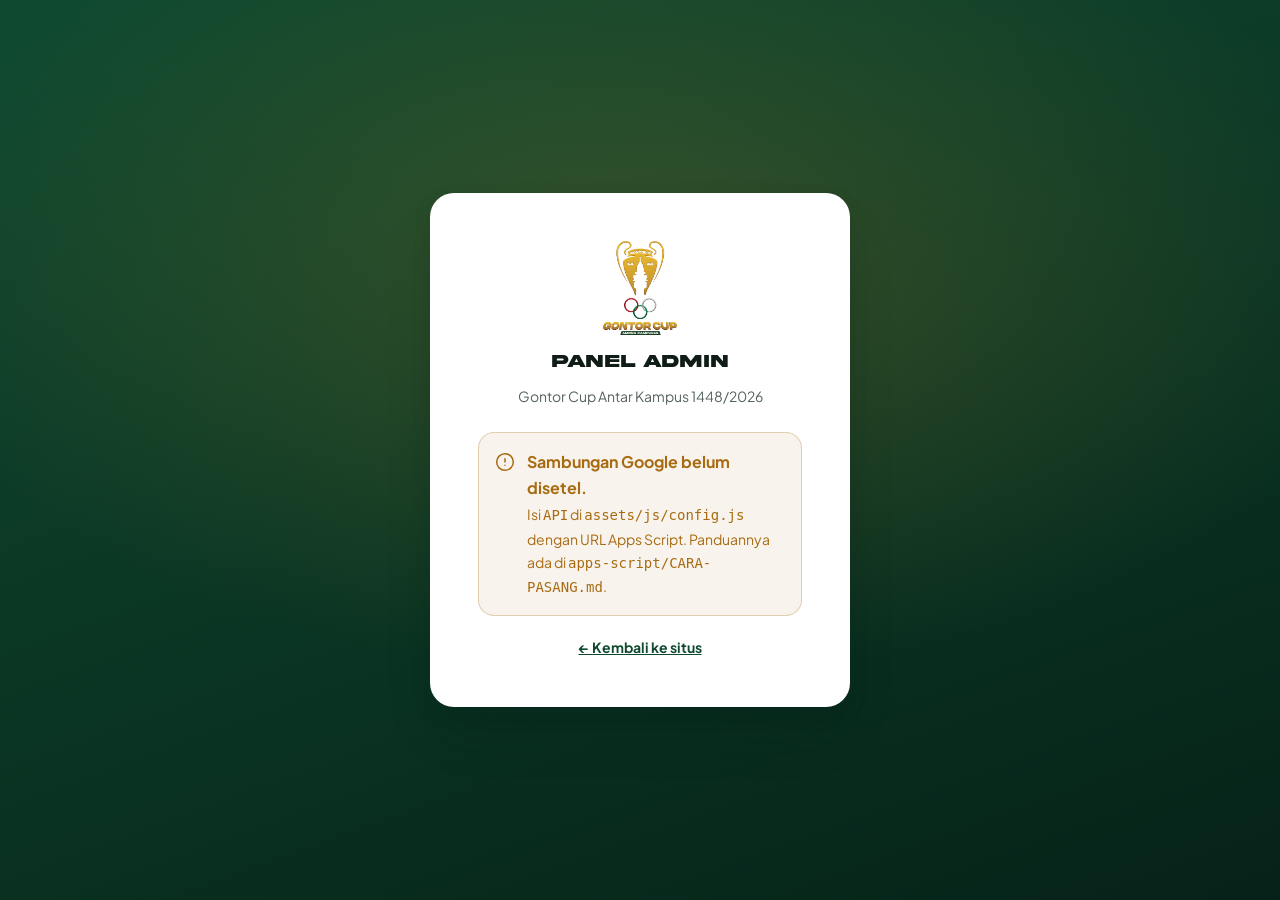
==== admin/index.html @ b6bec3ee "Situs Gontor Cup Antar Kampus 1448/2026 Paket rilis pertama: 7 halaman publik, panel admin, 35 berka" ====
<!DOCTYPE html>
<html lang="id">
<head>
<meta charset="utf-8">
<meta name="viewport" content="width=device-width, initial-scale=1">
<title>Admin | Gontor Cup Antar Kampus 1448/2026</title>
<meta name="robots" content="noindex, nofollow">
<meta name="theme-color" content="#062218">
<link rel="icon" href="../assets/img/favicon.png" type="image/png">
<link rel="preconnect" href="https://fonts.googleapis.com">
<link rel="preconnect" href="https://fonts.gstatic.com" crossorigin>
<link rel="stylesheet" href="https://fonts.googleapis.com/css2?family=Amiri:wght@400;700&family=Anton&family=Plus+Jakarta+Sans:wght@400;500;600;700;800&display=swap">
<link rel="stylesheet" href="../assets/css/style.css">
<link rel="stylesheet" href="admin.css">
</head>
<body class="adm">

<!-- ================= LAYAR MASUK ================= -->
<div class="masuk" id="layar-masuk">
  <div class="masuk__kartu">
    <img class="masuk__logo" src="../assets/img/logo.webp" alt="Logo Gontor Cup" width="74" height="94">
    <h1 class="display">Panel Admin</h1>
    <p class="muted small" style="margin-bottom:24px">Gontor Cup Antar Kampus 1448/2026</p>

    <div class="alert alert--warn" id="peringatan-api" hidden style="margin-bottom:20px">
      <svg viewBox="0 0 24 24" fill="none" stroke="currentColor" stroke-width="1.8" stroke-linecap="round" aria-hidden="true"><circle cx="12" cy="12" r="10"/><path d="M12 8v4M12 16h.01"/></svg>
      <div>
        <strong>Sambungan Google belum disetel.</strong>
        <p class="small" style="margin:0">Isi <code>API</code> di
          <code>assets/js/config.js</code> dengan URL Apps Script. Panduannya ada di
          <code>apps-script/CARA-PASANG.md</code>.</p>
      </div>
    </div>

    <form id="form-masuk" novalidate>
      <div class="alert alert--danger" id="masuk-gagal" role="alert" hidden style="margin-bottom:16px">
        <svg viewBox="0 0 24 24" fill="none" stroke="currentColor" stroke-width="1.8" stroke-linecap="round" aria-hidden="true"><circle cx="12" cy="12" r="10"/><path d="M12 8v4M12 16h.01"/></svg>
        <div><span id="masuk-gagal-pesan">Sandi salah.</span></div>
      </div>

      <div class="field">
        <label for="sandi">Sandi admin</label>
        <input class="input" id="sandi" name="sandi" type="password" required
               autocomplete="current-password" placeholder="Masukkan sandi panitia">
      </div>

      <button type="submit" class="btn btn--gold btn--block">
        <span class="btn__label">Masuk</span>
        <svg viewBox="0 0 24 24" fill="none" stroke="currentColor" stroke-width="1.8" stroke-linecap="round" stroke-linejoin="round" aria-hidden="true"><path d="M5 12h14"/><path d="m12 5 7 7-7 7"/></svg>
      </button>
    </form>

    <p class="small muted" style="margin-top:20px;text-align:center">
      <a href="../index.html" style="color:var(--green-700);font-weight:700">← Kembali ke situs</a>
    </p>
  </div>
</div>

<!-- ================= PANEL ADMIN ================= -->
<div id="layar-admin" hidden>

  <header class="adm-bar">
    <div class="wrap adm-bar__isi">
      <img src="../assets/img/logo.webp" alt="" width="34" height="43">
      <span>
        <span class="adm-bar__nama">Gontor Cup</span>
        <span class="adm-bar__sub" style="display:block">Panel Admin</span>
      </span>
      <span class="kanan">
        <a class="btn btn--ghost btn--sm" href="../index.html" target="_blank" rel="noopener">
          <svg viewBox="0 0 24 24" fill="none" stroke="currentColor" stroke-width="1.8" stroke-linecap="round" stroke-linejoin="round" aria-hidden="true"><path d="M15 3h6v6"/><path d="M10 14 21 3"/><path d="M21 14v5a2 2 0 0 1-2 2H5a2 2 0 0 1-2-2V5a2 2 0 0 1 2-2h5"/></svg>
          <span class="btn__label">Lihat situs</span>
        </a>
        <button type="button" class="btn btn--ghost btn--sm" id="btn-keluar">
          <span class="btn__label">Keluar</span>
        </button>
      </span>
    </div>
  </header>

  <div class="wrap">
    <nav class="adm-tabs" role="tablist" aria-label="Bagian yang bisa diubah">
      <button type="button" class="pill is-active" role="tab" data-panel="info"       aria-selected="true">Info Acara</button>
      <button type="button" class="pill" role="tab" data-panel="pengumuman" aria-selected="false">Pengumuman</button>
      <button type="button" class="pill" role="tab" data-panel="galeri"     aria-selected="false">Galeri Foto</button>
      <button type="button" class="pill" role="tab" data-panel="drive"      aria-selected="false">Unduh Foto</button>
      <button type="button" class="pill" role="tab" data-panel="lomba"      aria-selected="false">Juklak Lomba</button>
      <button type="button" class="pill" role="tab" data-panel="kiriman"    aria-selected="false">Kiriman Masuk</button>
      <button type="button" class="pill" role="tab" data-panel="setelan"    aria-selected="false">Setelan</button>
    </nav>

    <!-- ---------------- INFO ACARA ---------------- -->
    <section class="adm-panel" data-isi="info">
      <div class="section-head" style="margin-bottom:var(--s-5)">
        <span class="eyebrow">Bagian 1</span>
        <h2 class="display">Info Acara</h2>
        <p class="lead">Tanggal, tempat, kontak, dan tanggal technical meeting.
           Perubahan di sini langsung tampil di beranda, pendaftaran, dan footer.</p>
      </div>
      <div class="card card--pad-lg" id="form-info"></div>
      <div class="adm-simpan">
        <button type="button" class="btn btn--gold" data-simpan="info">
          <span class="btn__label">Simpan Info Acara</span>
        </button>
        <span class="small muted">Tersimpan ke sheet <strong>Konten</strong>.</span>
      </div>
    </section>

    <!-- ---------------- PENGUMUMAN ---------------- -->
    <section class="adm-panel" data-isi="pengumuman" hidden>
      <div class="section-head" style="margin-bottom:var(--s-5)">
        <span class="eyebrow">Bagian 2</span>
        <h2 class="display">Pengumuman</h2>
        <p class="lead">Pengumuman yang ditandai <em>disematkan</em> tampil besar di bagian atas
           halaman Pengumuman. Hanya satu yang bisa disematkan.</p>
      </div>
      <div id="daftar-pengumuman-adm"></div>
      <button type="button" class="btn btn--ghost" id="tambah-pengumuman">
        <svg viewBox="0 0 24 24" fill="none" stroke="currentColor" stroke-width="2" stroke-linecap="round" aria-hidden="true"><path d="M12 5v14M5 12h14"/></svg>
        <span class="btn__label">Tambah pengumuman</span>
      </button>
      <div class="adm-simpan">
        <button type="button" class="btn btn--gold" data-simpan="pengumuman">
          <span class="btn__label">Simpan Pengumuman</span>
        </button>
        <span class="small muted">Yang paling atas tampil paling dulu di situs.</span>
      </div>
    </section>

    <!-- ---------------- GALERI ---------------- -->
    <section class="adm-panel" data-isi="galeri" hidden>
      <div class="section-head" style="margin-bottom:var(--s-5)">
        <span class="eyebrow">Bagian 3</span>
        <h2 class="display">Galeri Foto</h2>
        <p class="lead">Foto diunggah ke Google Drive panitia, lalu tautannya dipasang di situs.
           Gambar otomatis diperkecil ke 1600 px sebelum dikirim supaya unggahan tidak putus.</p>
      </div>
      <div id="daftar-hari-adm"></div>
      <button type="button" class="btn btn--ghost" id="tambah-hari">
        <svg viewBox="0 0 24 24" fill="none" stroke="currentColor" stroke-width="2" stroke-linecap="round" aria-hidden="true"><path d="M12 5v14M5 12h14"/></svg>
        <span class="btn__label">Tambah hari / sesi</span>
      </button>
      <div class="adm-simpan">
        <button type="button" class="btn btn--gold" data-simpan="galeri">
          <span class="btn__label">Simpan Galeri</span>
        </button>
        <span class="small muted">Foto sudah terunggah saat dipilih; tombol ini menyimpan susunannya.</span>
      </div>
    </section>

    <!-- ---------------- DRIVE ---------------- -->
    <section class="adm-panel" data-isi="drive" hidden>
      <div class="section-head" style="margin-bottom:var(--s-5)">
        <span class="eyebrow">Bagian 4</span>
        <h2 class="display">Tautan Unduh Foto</h2>
        <p class="lead">Tempelkan tautan folder Google Drive tiap kampus. Pastikan aksesnya disetel
           <em>siapa saja yang memiliki tautan dapat melihat</em>, supaya peserta tidak perlu meminta izin.</p>
      </div>
      <div id="daftar-drive-adm"></div>
      <div class="adm-simpan">
        <button type="button" class="btn btn--gold" data-simpan="drive">
          <span class="btn__label">Simpan Tautan Drive</span>
        </button>
      </div>
    </section>

    <!-- ---------------- LOMBA ---------------- -->
    <section class="adm-panel" data-isi="lomba" hidden>
      <div class="section-head" style="margin-bottom:var(--s-5)">
        <span class="eyebrow">Bagian 5</span>
        <h2 class="display">Juklak Per Lomba</h2>
        <p class="lead">Mengubah ketentuan yang tampil di halaman Juklak &amp; Juknis.
           Berkas PDF unduhan tidak ikut berubah. Kalau juknisnya direvisi, unggah PDF baru di bawah tiap lomba.</p>
      </div>
      <div class="field" style="max-width:420px">
        <label for="cari-lomba">Cari lomba</label>
        <input class="input" id="cari-lomba" type="search" placeholder="Ketik nama lomba…">
      </div>
      <div id="daftar-lomba-adm"></div>
      <div class="adm-simpan">
        <button type="button" class="btn btn--gold" data-simpan="lomba">
          <span class="btn__label">Simpan Ketentuan Lomba</span>
        </button>
        <span class="small muted">Hanya lomba yang Anda ubah yang akan menimpa isi bawaan.</span>
      </div>
    </section>

    <!-- ---------------- KIRIMAN ---------------- -->
    <section class="adm-panel" data-isi="kiriman" hidden>
      <div class="section-head" style="margin-bottom:var(--s-5)">
        <span class="eyebrow">Bagian 6</span>
        <h2 class="display">Kiriman Masuk</h2>
        <p class="lead">Data pendaftaran dan karya yang dikirim lewat situs. Sumber datanya sama
           persis dengan Spreadsheet; tabel ini hanya untuk melihat cepat.</p>
      </div>
      <div class="pill-nav" style="margin-bottom:20px">
        <button type="button" class="pill is-active" data-kiriman="Pendaftaran">Pendaftaran</button>
        <button type="button" class="pill" data-kiriman="Karya">Karya</button>
        <button type="button" class="pill" id="muat-ulang-kiriman">Muat ulang</button>
      </div>
      <div id="tabel-kiriman" class="adm-tabel-kiriman"></div>
    </section>

    <!-- ---------------- SETELAN ---------------- -->
    <section class="adm-panel" data-isi="setelan" hidden>
      <div class="section-head" style="margin-bottom:var(--s-5)">
        <span class="eyebrow">Bagian 7</span>
        <h2 class="display">Setelan</h2>
      </div>

      <div class="grid g-2">
        <div class="card">
          <h3 style="font-size:1.05rem">Ganti Sandi Admin</h3>
          <p class="muted small">Sandi dipakai bersama seluruh panitia yang boleh mengubah situs.
             Ganti setelah acara selesai.</p>
          <div class="field">
            <label for="sandi-baru">Sandi baru</label>
            <input class="input" id="sandi-baru" type="password" autocomplete="new-password"
                   placeholder="Minimal 8 karakter">
          </div>
          <button type="button" class="btn btn--ghost" id="btn-ganti-sandi">
            <span class="btn__label">Simpan sandi baru</span>
          </button>
        </div>

        <div class="card">
          <h3 style="font-size:1.05rem">Tentang Panel Ini</h3>
          <ul class="muted small" style="padding-left:18px;margin:0;display:flex;flex-direction:column;gap:8px">
            <li>Data disimpan di Google Spreadsheet milik
                <strong>gontorcup2026@gmail.com</strong>.</li>
            <li>Foto galeri disimpan di folder Google Drive akun yang sama.</li>
            <li>Sesi masuk berlaku 8 jam, lalu perlu masuk ulang.</li>
            <li>Halaman publik tetap tampil normal walau panel ini sedang tidak bisa dihubungi,
                karena isi bawaannya sudah tertanam di HTML.</li>
          </ul>
        </div>
      </div>
    </section>
  </div>
</div>

<div class="adm-toast" id="toast" role="status" aria-live="polite" data-tampil="false"></div>

<script src="../assets/js/config.js"></script>
<script src="../assets/js/api.js"></script>
<script src="admin.js"></script>
</body>
</html>
---- assets/css/style.css ----
/* =========================================================================
   AKIRA EXPANDED — huruf judul resmi Gontor Cup
   Sumber: assets/fonts/, dipakai lewat @font-face supaya pengunjung tidak
   perlu memasang fontnya sendiri. Selalu sediakan fallback: Akira hanya
   memuat 104 glyph (A-Z, a-z, 0-9, tanda baca dasar).
   ========================================================================= */
@font-face{
  font-family:"Akira Expanded";
  src:url("../fonts/AkiraExpanded-SuperBold.woff2") format("woff2"),
      url("../fonts/AkiraExpanded-SuperBold.woff") format("woff");
  font-weight:400 900;
  font-style:normal;
  font-display:swap;
}

/* =========================================================================
   GONTOR CUP — Among Campuses
   Design system & stylesheet
   Palet diambil langsung dari aset branding di ASSET DESAIN/
   ========================================================================= */

/* ---------- 1. TOKEN ---------- */
:root{
  /* Hijau tua — warna utama identitas */
  --green-900:#062218;
  --green-800:#0a3324;
  --green-700:#0f4a30;
  --green-600:#15633f;
  --green-500:#1d7d51;

  /* Emas — aksen piala */
  --gold-700:#7d5f14;
  --gold-600:#a87f1e;
  --gold-500:#c99a2e;
  --gold-400:#e0b53c;
  --gold-300:#f0c94a;
  --gold-200:#ffe4a0;

  /* Merah marun — dari cincin logo */
  --maroon-600:#8e1b1b;
  --maroon-500:#b02525;

  /* Netral kertas */
  --paper:#f6f5f0;
  --paper-2:#fbfaf6;
  --card:#ffffff;
  --ink:#101d16;
  --ink-2:#39443d;
  --muted:#55635c;
  --line:#e2e0d6;
  --line-2:#efeee7;

  /* Semantik */
  --ok:#15633f;
  --warn:#a86b12;
  --danger:#a5231f;
  --info:#1b5a86;

  /* Gradien */
  --grad-gold:linear-gradient(135deg,#a87f1e 0%,#e0b53c 38%,#ffe4a0 55%,#c99a2e 78%,#8a6a17 100%);
  --grad-green:linear-gradient(160deg,#0f4a30 0%,#062218 100%);

  /* Bentuk */
  --r-xs:6px; --r-sm:10px; --r:16px; --r-lg:24px; --r-xl:32px; --r-pill:999px;

  /* Bayangan */
  --sh-1:0 1px 2px rgba(6,34,24,.05), 0 2px 8px rgba(6,34,24,.05);
  --sh-2:0 2px 6px rgba(6,34,24,.06), 0 12px 28px -8px rgba(6,34,24,.14);
  --sh-3:0 8px 20px rgba(6,34,24,.10), 0 30px 60px -20px rgba(6,34,24,.28);
  --sh-gold:0 10px 30px -12px rgba(168,127,30,.55);

  /* Jarak (skala 4/8) */
  --s-1:4px; --s-2:8px; --s-3:12px; --s-4:16px; --s-5:24px;
  --s-6:32px; --s-7:48px; --s-8:64px; --s-9:96px; --s-10:128px;

  /* Lebar isi */
  --wrap:1200px;
  --wrap-narrow:820px;

  /* Gerak */
  --e-out:cubic-bezier(.22,.68,.24,1);
  --e-spring:cubic-bezier(.34,1.32,.5,1);
  --t-fast:140ms; --t:240ms; --t-slow:420ms;

  /* Keluarga huruf */
  --f-display:"Akira Expanded",Anton,"Arial Black",sans-serif;
  --f-body:"Plus Jakarta Sans",-apple-system,BlinkMacSystemFont,"Segoe UI",Roboto,sans-serif;
  --f-num:Anton,"Arial Black",sans-serif;
  --f-arab:"Amiri","Traditional Arabic","Scheherazade New",serif;

  /* Lapisan */
  --z-deco:0; --z-base:1; --z-sticky:40; --z-drawer:60; --z-modal:80; --z-welcome:100;
}

/* ---------- 2. DASAR ---------- */
*,*::before,*::after{box-sizing:border-box}
html{-webkit-text-size-adjust:100%;scroll-behavior:smooth;scroll-padding-top:96px}

body{
  margin:0;
  background:var(--paper);
  color:var(--ink);
  font-family:var(--f-body);
  font-size:16px;
  line-height:1.65;
  -webkit-font-smoothing:antialiased;
  overflow-x:hidden;
}
body.is-locked{overflow:hidden}

img,svg,video{max-width:100%;height:auto;display:block}
/* Atribut hidden harus menang atas display: pada kelas komponen
   (mis. .alert{display:flex}) — kalau tidak, kotak sukses tampil sejak awal. */
[hidden]{display:none !important}
/* SVG sebaris di dalam teks: ikut ukuran huruf. :where() bernilai
   spesifisitas nol, jadi .btn svg / .badge svg tetap menang. */
:where(p,li,td,th,caption,label,summary,.hint,.small,.tl-date) > svg{
  display:inline-block;width:1.05em;height:1.05em;vertical-align:-.16em;flex:none;
}
a{color:inherit}
button,input,select,textarea{font:inherit;color:inherit}

h1,h2,h3,h4{margin:0 0 var(--s-3);line-height:1.12;letter-spacing:-.01em}
p{margin:0 0 var(--s-4)}
p:last-child{margin-bottom:0}

.display{
  font-family:var(--f-display);
  font-weight:400;
  text-transform:uppercase;
  letter-spacing:-.005em;
  line-height:1.16;      /* Akira hanya huruf kapital: butuh sedikit lebih lega */
}
.skew{display:inline-block;transform:skewX(-7deg)}

/* Akira Expanded jauh lebih lebar daripada Anton — ukurannya diturunkan
   supaya judul tetap muat dan tidak memenuhi layar. */
h1.display{font-size:clamp(1.55rem,4vw,2.9rem)}
h2.display{font-size:clamp(1.2rem,2.6vw,1.95rem)}
h3.display{font-size:clamp(.95rem,1.5vw,1.15rem)}

.gold-text{
  background:var(--grad-gold);
  -webkit-background-clip:text;background-clip:text;
  color:transparent;
  -webkit-text-fill-color:transparent;
}
@supports not ((-webkit-background-clip:text) or (background-clip:text)){
  .gold-text{color:var(--gold-600);-webkit-text-fill-color:currentColor}
}

/* Teks Arab memakai Amiri. Ditaruh pada :lang(ar) supaya berlaku juga untuk
   isi yang datang dari panel admin, bukan hanya yang tertulis di HTML.
   Amiri bertubuh kecil, jadi ukurannya dinaikkan sedikit dan barisnya
   dilonggarkan agar harakatnya tidak bertabrakan. */
.arab,:lang(ar){
  font-family:var(--f-arab);
  font-size:1.15em;
  line-height:2.05;
  font-weight:400;
}
.arab--besar{
  display:block;
  direction:rtl;
  text-align:center;
  font-size:clamp(1.5rem,3.8vw,2.5rem);
  line-height:1.95;
}

.lead{font-size:clamp(1.02rem,1.5vw,1.18rem);color:var(--ink-2);max-width:62ch}
.muted{color:var(--muted)}
.small{font-size:.875rem}
.tnum{font-variant-numeric:tabular-nums}
.center{text-align:center}

/* Fokus keyboard — jangan pernah dihapus */
:where(a,button,input,select,textarea,summary,[tabindex]):focus-visible{
  outline:3px solid var(--gold-500);
  outline-offset:3px;
  border-radius:var(--r-xs);
}

.sr-only{
  position:absolute;width:1px;height:1px;padding:0;margin:-1px;
  overflow:hidden;clip:rect(0 0 0 0);white-space:nowrap;border:0;
}
.skip-link{
  position:absolute;left:var(--s-4);top:-100px;z-index:calc(var(--z-welcome) + 1);
  background:var(--green-800);color:#fff;padding:12px 20px;border-radius:var(--r-sm);
  font-weight:700;text-decoration:none;transition:top var(--t) var(--e-out);
}
.skip-link:focus{top:var(--s-4)}

/* ---------- 3. TATA LETAK ---------- */
.wrap{width:min(100% - 2*var(--s-5),var(--wrap));margin-inline:auto}
.wrap-narrow{width:min(100% - 2*var(--s-5),var(--wrap-narrow));margin-inline:auto}
@media (max-width:640px){ .wrap,.wrap-narrow{width:calc(100% - 2*var(--s-4))} }

section{position:relative}
.section{padding-block:clamp(var(--s-8),9vw,var(--s-9))}
.section--tight{padding-block:clamp(var(--s-7),6vw,var(--s-8))}
.section--dark{
  background:var(--grad-green);color:#eef3ef;
  /* Ornamen di dalamnya sengaja keluar tepi; tanpa clip di sini halaman
     bisa digulir mendatar di layar sempit. */
  overflow:hidden;isolation:isolate;
}
.section--dark .lead,.section--dark .muted{color:#b8c9bf}
.section--paper2{background:var(--paper-2)}

.grid{display:grid;gap:var(--s-5)}
.g-2{grid-template-columns:repeat(2,minmax(0,1fr))}
.g-3{grid-template-columns:repeat(3,minmax(0,1fr))}
.g-4{grid-template-columns:repeat(4,minmax(0,1fr))}
@media (max-width:960px){ .g-3,.g-4{grid-template-columns:repeat(2,minmax(0,1fr))} }
@media (max-width:640px){ .g-2,.g-3,.g-4{grid-template-columns:minmax(0,1fr)} }

.split{display:grid;grid-template-columns:1.15fr .85fr;gap:clamp(var(--s-6),5vw,var(--s-8));align-items:start}
@media (max-width:900px){ .split{grid-template-columns:minmax(0,1fr)} }

.stack{display:flex;flex-direction:column;gap:var(--s-4)}
.row{display:flex;align-items:center;gap:var(--s-3);flex-wrap:wrap}
.between{display:flex;align-items:center;justify-content:space-between;gap:var(--s-4);flex-wrap:wrap}
.sticky-side{position:sticky;top:104px}
@media (max-width:900px){ .sticky-side{position:static} }

/* ---------- 4. JUDUL BAGIAN ---------- */
.eyebrow{
  display:inline-flex;align-items:center;gap:var(--s-2);
  font-size:.75rem;font-weight:800;letter-spacing:.16em;text-transform:uppercase;
  color:var(--gold-700);margin-bottom:var(--s-3);
}
.section--dark .eyebrow,.page-hero .eyebrow{color:var(--gold-300)}
.eyebrow::before{
  content:"";width:26px;height:2px;border-radius:2px;background:var(--grad-gold);
}
.section-head{max-width:70ch;margin-bottom:var(--s-7)}
.section-head.center{margin-inline:auto;text-align:center}
.section-head.center .eyebrow{justify-content:center}

/* ---------- 5. TOMBOL ---------- */
.btn{
  --btn-bg:var(--green-700);--btn-fg:#fff;--btn-bd:transparent;
  display:inline-flex;align-items:center;justify-content:center;gap:10px;
  min-height:48px;padding:12px 24px;
  background:var(--btn-bg);color:var(--btn-fg);
  border:1.5px solid var(--btn-bd);border-radius:var(--r-pill);
  font-weight:750;font-size:.95rem;letter-spacing:.01em;
  text-decoration:none;cursor:pointer;
  transition:transform var(--t-fast) var(--e-out),box-shadow var(--t) var(--e-out),
             background-color var(--t) var(--e-out),color var(--t) var(--e-out),
             border-color var(--t) var(--e-out),opacity var(--t) var(--e-out);
  box-shadow:var(--sh-1);
}
.btn:hover{transform:translateY(-2px);box-shadow:var(--sh-2)}
.btn:active{transform:translateY(0)}
.btn svg{width:18px;height:18px;flex:none}

.btn--gold{--btn-bg:transparent;--btn-fg:#3a2c05;background:var(--grad-gold);box-shadow:var(--sh-gold)}
.btn--gold:hover{box-shadow:0 14px 36px -12px rgba(168,127,30,.7)}
.btn--ghost{--btn-bg:transparent;--btn-fg:var(--green-800);--btn-bd:var(--line);box-shadow:none}
.btn--ghost:hover{--btn-bd:var(--green-700);background:rgba(15,74,48,.05)}
.section--dark .btn--ghost,.page-hero .btn--ghost,.hero .btn--ghost{--btn-fg:#eef3ef;--btn-bd:rgba(255,255,255,.28)}
.section--dark .btn--ghost:hover,.page-hero .btn--ghost:hover,.hero .btn--ghost:hover{--btn-bd:var(--gold-300);background:rgba(255,255,255,.08)}
.btn--sm{min-height:40px;padding:8px 18px;font-size:.86rem}
.btn--block{width:100%}
.btn[disabled],.btn[aria-disabled="true"]{opacity:.5;pointer-events:none}
.btn.is-loading{pointer-events:none}
.btn.is-loading .btn__label{opacity:.7}
.spinner{
  width:16px;height:16px;border-radius:50%;flex:none;
  border:2px solid currentColor;border-top-color:transparent;
  animation:spin .7s linear infinite;
}
@keyframes spin{to{transform:rotate(360deg)}}

/* ---------- 6. KARTU ---------- */
.card{
  position:relative;background:var(--card);border:1px solid var(--line);
  border-radius:var(--r-lg);padding:var(--s-5);box-shadow:var(--sh-1);
  transition:transform var(--t) var(--e-out),box-shadow var(--t) var(--e-out),border-color var(--t) var(--e-out);
}
.card--link{text-decoration:none;display:flex;flex-direction:column}
/* Kartu biasa yang punya baris meta juga perlu jadi kolom fleks supaya
   baris metanya menempel ke dasar kartu, sejajar antar kartu bersaudara. */
.card:has(.card__meta){display:flex;flex-direction:column}
.card--link:hover{transform:translateY(-4px);box-shadow:var(--sh-2);border-color:var(--gold-400)}
.card__top{
  position:absolute;inset:0 0 auto;height:4px;border-radius:var(--r-lg) var(--r-lg) 0 0;
  background:var(--grad-gold);opacity:0;transition:opacity var(--t) var(--e-out);
}
.card--link:hover .card__top{opacity:1}
.card--flat{box-shadow:none}
.card--pad-lg{padding:clamp(var(--s-5),4vw,var(--s-7))}
.card--dark{background:rgba(255,255,255,.055);border-color:rgba(255,255,255,.14);color:#eef3ef;box-shadow:none}
.card--dark:hover{border-color:rgba(240,201,74,.5);background:rgba(255,255,255,.09)}
.card h3{margin-bottom:var(--s-2)}
.card__meta{
  display:flex;align-items:center;gap:8px;margin-top:auto;padding-top:var(--s-4);
  border-top:1px solid var(--line-2);font-size:.84rem;font-weight:750;color:var(--green-700);
}
.card--dark .card__meta{border-top-color:rgba(255,255,255,.12);color:var(--gold-300)}
.card__meta svg{width:16px;height:16px;transition:transform var(--t) var(--e-out)}
.card--link:hover .card__meta svg{transform:translateX(4px)}

.icon-badge{
  width:52px;height:52px;flex:none;display:grid;place-items:center;
  border-radius:var(--r);background:rgba(15,74,48,.08);color:var(--green-700);
  margin-bottom:var(--s-4);
}
.icon-badge svg{width:26px;height:26px}
.icon-badge--gold{background:rgba(201,154,46,.14);color:var(--gold-700)}
.card--dark .icon-badge{background:rgba(240,201,74,.14);color:var(--gold-300)}

/* ---------- 7. LENCANA / PIL ---------- */
.badge{
  display:inline-flex;align-items:center;gap:6px;
  padding:5px 12px;border-radius:var(--r-pill);
  font-size:.75rem;font-weight:800;letter-spacing:.06em;text-transform:uppercase;
  background:rgba(15,74,48,.09);color:var(--green-700);border:1px solid transparent;
}
.badge svg{width:13px;height:13px;flex:none}
.badge--gold{background:rgba(201,154,46,.16);color:var(--gold-700)}
.badge--danger{background:rgba(165,35,31,.1);color:var(--danger)}
.badge--info{background:rgba(27,90,134,.1);color:var(--info)}
.badge--muted{background:rgba(85,99,92,.1);color:var(--muted)}
.badge--outline{background:transparent;border-color:currentColor}
/* Di atas bidang gelap lencana dibalik: teks emas terang, alas transparan */
.section--dark .badge,.card--dark .badge,.page-hero .badge,.hero .badge{
  background:rgba(240,201,74,.13);color:var(--gold-200);
}
.section--dark .badge--muted,.card--dark .badge--muted{background:rgba(255,255,255,.09);color:#c6d6cc}
.badge-dot{width:7px;height:7px;border-radius:50%;background:currentColor;flex:none}

.pill-nav{display:flex;flex-wrap:wrap;gap:var(--s-2)}
.pill{
  min-height:44px;display:inline-flex;align-items:center;gap:8px;
  padding:9px 18px;border-radius:var(--r-pill);
  background:var(--card);border:1px solid var(--line);
  font-weight:700;font-size:.9rem;cursor:pointer;
  transition:background-color var(--t) var(--e-out),border-color var(--t) var(--e-out),color var(--t) var(--e-out);
}
.pill:hover{border-color:var(--green-600);color:var(--green-700)}
.pill[aria-selected="true"],.pill.is-active{
  background:var(--green-700);border-color:var(--green-700);color:#fff;box-shadow:var(--sh-1);
}
.pill .count{
  font-size:.75rem;font-weight:800;padding:1px 8px;border-radius:var(--r-pill);
  background:rgba(15,74,48,.1);color:var(--green-700);
}
.pill[aria-selected="true"] .count,.pill.is-active .count{background:rgba(255,255,255,.22);color:#fff}

/* ---------- 8. ORNAMEN ---------- */
.deco{
  position:absolute;pointer-events:none;user-select:none;z-index:var(--z-deco);
  filter:drop-shadow(0 24px 40px rgba(6,34,24,.28));
  will-change:transform;
}
.deco--soft{opacity:.18;filter:none}
.grain{
  position:absolute;inset:0;pointer-events:none;z-index:var(--z-deco);
  opacity:.45;mix-blend-mode:multiply;
  background-image:url("data:image/svg+xml,%3Csvg xmlns='http://www.w3.org/2000/svg' width='140' height='140'%3E%3Cfilter id='n'%3E%3CfeTurbulence type='fractalNoise' baseFrequency='.85' numOctaves='3'/%3E%3C/filter%3E%3Crect width='140' height='140' filter='url(%23n)' opacity='.32'/%3E%3C/svg%3E");
}
.section--dark .grain,.hero .grain,.page-hero .grain,.welcome .grain{mix-blend-mode:overlay;opacity:.3}

/* ---------- 9. HEADER ---------- */
.site-header{
  position:sticky;top:0;z-index:var(--z-sticky);
  background:rgba(246,245,240,.85);
  backdrop-filter:blur(14px) saturate(1.4);
  -webkit-backdrop-filter:blur(14px) saturate(1.4);
  border-bottom:1px solid transparent;
  transition:border-color var(--t) var(--e-out),box-shadow var(--t) var(--e-out);
}
.site-header.is-stuck{border-bottom-color:var(--line);box-shadow:0 6px 24px -18px rgba(6,34,24,.5)}
.header-inner{display:flex;align-items:center;gap:var(--s-4);min-height:74px}

.brand{display:flex;align-items:center;gap:12px;text-decoration:none;flex:none;margin-right:auto}
.brand img{height:44px;width:auto}
.brand__text{display:flex;flex-direction:column;line-height:1.05}
.brand__name{
  font-family:var(--f-display);font-size:.9rem;letter-spacing:-.01em;
  text-transform:uppercase;color:var(--green-800);
}
.brand__sub{font-size:.58rem;font-weight:800;letter-spacing:.16em;margin-top:3px;text-transform:uppercase;color:var(--gold-700)}

.nav{display:flex;align-items:center;gap:2px}
.nav a{
  position:relative;display:inline-flex;align-items:center;min-height:44px;
  padding:8px 13px;border-radius:var(--r-sm);
  font-size:.82rem;font-weight:750;letter-spacing:.03em;text-transform:uppercase;
  color:var(--ink-2);text-decoration:none;white-space:nowrap;
  transition:color var(--t) var(--e-out),background-color var(--t) var(--e-out);
}
.nav a:hover{color:var(--green-700);background:rgba(15,74,48,.06)}
.nav a[aria-current="page"]{color:var(--green-800)}
.nav a[aria-current="page"]::after{
  content:"";position:absolute;left:13px;right:13px;bottom:6px;height:2.5px;
  border-radius:2px;background:var(--grad-gold);
}
.header-cta{flex:none;margin-left:var(--s-2)}

.hamburger{
  display:none;width:48px;height:48px;flex:none;
  align-items:center;justify-content:center;
  background:transparent;border:1px solid var(--line);border-radius:var(--r-sm);cursor:pointer;
}
.hamburger svg{width:22px;height:22px;color:var(--green-800)}

@media (max-width:1180px){
  .nav,.header-cta{display:none}
  .hamburger{display:inline-flex}
}

/* Laci navigasi seluler */
.drawer{
  position:fixed;inset:0;z-index:var(--z-drawer);
  display:grid;grid-template-columns:1fr min(86vw,380px);
  visibility:hidden;
  /* Panel tertutup digeser translateX(102%); tanpa clip di sini ia melebarkan
     halaman dan memunculkan gulir mendatar di layar sempit. */
  overflow:hidden;
}
.drawer[data-open="true"]{visibility:visible}
.drawer__scrim{
  background:rgba(6,34,24,.6);opacity:0;
  transition:opacity var(--t) var(--e-out);border:0;padding:0;cursor:pointer;
}
.drawer[data-open="true"] .drawer__scrim{opacity:1}
.drawer__panel{
  background:var(--paper-2);border-left:1px solid var(--line);
  padding:var(--s-5) var(--s-5) var(--s-8);
  overflow-y:auto;transform:translateX(102%);
  transition:transform var(--t-slow) var(--e-out);
  box-shadow:var(--sh-3);
}
.drawer[data-open="true"] .drawer__panel{transform:none}
.drawer__head{display:flex;align-items:center;justify-content:space-between;margin-bottom:var(--s-5)}
.drawer__close{
  width:44px;height:44px;display:grid;place-items:center;
  border:1px solid var(--line);background:var(--card);border-radius:var(--r-sm);cursor:pointer;
}
.drawer__close svg{width:20px;height:20px}
.drawer nav{display:flex;flex-direction:column;gap:2px;margin-bottom:var(--s-5)}
.drawer nav a{
  display:flex;align-items:center;gap:12px;min-height:52px;padding:10px 14px;
  border-radius:var(--r-sm);text-decoration:none;font-weight:700;color:var(--ink-2);
  transition:background-color var(--t) var(--e-out),color var(--t) var(--e-out);
}
.drawer nav a:hover{background:rgba(15,74,48,.06);color:var(--green-800)}
.drawer nav a[aria-current="page"]{background:rgba(15,74,48,.1);color:var(--green-800)}
.drawer nav a svg{width:20px;height:20px;color:var(--gold-600);flex:none}

/* ---------- 10. HERO ---------- */
.hero{
  position:relative;overflow:hidden;isolation:isolate;
  background:var(--grad-green);color:#eef3ef;
  padding-block:clamp(var(--s-8),11vw,140px) clamp(var(--s-8),10vw,110px);
}
.hero__bg{
  position:absolute;inset:0;z-index:-2;
  background:center/cover no-repeat;
  opacity:.13;filter:grayscale(1) contrast(1.1);
}
.hero::after{
  content:"";position:absolute;inset:0;z-index:-1;
  background:radial-gradient(120% 90% at 50% 0%,rgba(201,154,46,.22),transparent 62%),
             radial-gradient(80% 60% at 100% 100%,rgba(21,99,63,.5),transparent 70%);
}
.hero__inner{position:relative;z-index:var(--z-base);text-align:center}
.hero__wordmark{width:min(80vw,580px);margin:0 auto var(--s-5);filter:drop-shadow(0 18px 34px rgba(0,0,0,.45))}
.hero h1{color:#fff}
.hero .lead{color:#c6d6cc;margin-inline:auto;text-align:center}
.hero__actions{display:flex;flex-wrap:wrap;gap:var(--s-3);justify-content:center;margin-top:var(--s-6)}

.tagline{
  display:flex;flex-wrap:wrap;justify-content:center;align-items:center;gap:var(--s-3);
  margin-bottom:var(--s-5);
  font-size:clamp(.68rem,1.5vw,.82rem);font-weight:800;letter-spacing:.28em;text-transform:uppercase;
  color:var(--gold-300);
}
.tagline i{width:5px;height:5px;border-radius:50%;background:currentColor;opacity:.55;flex:none}

/* Kepala halaman dalam */
.page-hero{
  position:relative;overflow:hidden;isolation:isolate;
  background:var(--grad-green);color:#eef3ef;
  padding-block:clamp(var(--s-7),8vw,var(--s-9)) clamp(var(--s-7),7vw,var(--s-8));
}
.page-hero::after{
  content:"";position:absolute;inset:0;z-index:-1;
  background:radial-gradient(100% 80% at 20% 0%,rgba(201,154,46,.2),transparent 60%);
}
.page-hero__inner{position:relative;z-index:var(--z-base);max-width:74ch}
.page-hero h1{color:#fff}
.page-hero .lead{color:#c6d6cc}

.crumbs{display:flex;flex-wrap:wrap;align-items:center;gap:8px;font-size:.8rem;margin-bottom:var(--s-4);color:#9fb6a8}
.crumbs a{text-decoration:none;color:#c6d6cc;transition:color var(--t) var(--e-out)}
.crumbs a:hover{color:var(--gold-300)}
.crumbs svg{width:14px;height:14px;opacity:.5}
.crumbs [aria-current="page"]{color:var(--gold-300);font-weight:700}

/* ---------- 11. STATISTIK & HITUNG MUNDUR ---------- */
.stats{
  display:grid;grid-template-columns:repeat(4,minmax(0,1fr));gap:1px;background:var(--line);
  border:1px solid var(--line);border-radius:var(--r-lg);overflow:hidden;
}
.stat{background:var(--card);padding:var(--s-5) var(--s-4);text-align:center}
.stat__num{
  font-family:var(--f-display);font-size:clamp(1.5rem,3vw,2.1rem);line-height:1.1;
  color:var(--green-700);font-variant-numeric:tabular-nums;
}
.stat__label{font-size:.72rem;font-weight:800;letter-spacing:.13em;text-transform:uppercase;color:var(--muted);margin-top:8px}
@media (max-width:640px){ .stats{grid-template-columns:repeat(2,minmax(0,1fr))} }

.countdown{display:flex;gap:var(--s-3);justify-content:center;flex-wrap:wrap}
.cd-box{
  min-width:104px;padding:14px 16px;border-radius:var(--r);
  background:rgba(255,255,255,.07);border:1px solid rgba(255,255,255,.16);
  text-align:center;backdrop-filter:blur(6px);
}
.cd-box b{
  display:block;font-family:var(--f-display);font-size:1.6rem;line-height:1.2;
  color:var(--gold-300);font-variant-numeric:tabular-nums;
}
.cd-box small{font-size:.64rem;font-weight:800;letter-spacing:.16em;text-transform:uppercase;color:#a8bdb0}
/* Di layar sempit empat kotak harus tetap satu baris, bukan 3 + 1 */
@media (max-width:460px){
  .countdown{gap:var(--s-2)}
  .cd-box{min-width:0;flex:1 1 0;padding:12px 6px}
  .cd-box b{font-size:1.15rem}
  .cd-box small{font-size:.58rem;letter-spacing:.1em}
}

/* ---------- 12. LINIMASA ---------- */
.timeline{position:relative;padding-left:34px;margin:0;list-style:none}
.timeline::before{
  content:"";position:absolute;left:11px;top:8px;bottom:8px;width:2px;
  background:linear-gradient(180deg,var(--gold-400),rgba(201,154,46,.15));border-radius:2px;
}
.tl-item{position:relative;padding-bottom:var(--s-6)}
.tl-item:last-child{padding-bottom:0}
.tl-item::before{
  content:"";position:absolute;left:-29px;top:7px;width:12px;height:12px;border-radius:50%;
  background:var(--gold-400);box-shadow:0 0 0 4px var(--paper);
}
.tl-item.is-done::before{background:var(--green-600)}
.section--dark .tl-item::before{box-shadow:0 0 0 4px #0b3625}
.tl-date{font-size:.76rem;font-weight:800;letter-spacing:.1em;text-transform:uppercase;color:var(--gold-700);margin-bottom:4px}
.section--dark .tl-date{color:var(--gold-300)}
.tl-item h4{margin-bottom:4px;font-size:1.05rem}

/* ---------- 13. FORMULIR ---------- */
.field{display:flex;flex-direction:column;gap:7px;margin-bottom:var(--s-4)}
.field > label{font-size:.86rem;font-weight:750;color:var(--ink)}
.req{color:var(--danger);margin-left:2px}
.hint{font-size:.8rem;color:var(--muted)}
.input,.select,.textarea{
  width:100%;min-height:48px;padding:12px 14px;
  background:var(--card);border:1.5px solid var(--line);border-radius:var(--r-sm);
  transition:border-color var(--t) var(--e-out),box-shadow var(--t) var(--e-out);
}
.textarea{min-height:130px;resize:vertical;line-height:1.6}
.select{
  appearance:none;-webkit-appearance:none;padding-right:42px;cursor:pointer;
  background-image:url("data:image/svg+xml,%3Csvg xmlns='http://www.w3.org/2000/svg' viewBox='0 0 24 24' fill='none' stroke='%2355635c' stroke-width='2.2' stroke-linecap='round'%3E%3Cpath d='m6 9 6 6 6-6'/%3E%3C/svg%3E");
  background-repeat:no-repeat;background-position:right 14px center;background-size:18px;
}
.input:hover,.select:hover,.textarea:hover{border-color:#c9c6b8}
.input:focus,.select:focus,.textarea:focus{
  outline:none;border-color:var(--green-600);box-shadow:0 0 0 4px rgba(21,99,63,.13);
}
.field.has-error .input,.field.has-error .select,.field.has-error .textarea{border-color:var(--danger)}
.field.has-error .input:focus,.field.has-error .select:focus,.field.has-error .textarea:focus{box-shadow:0 0 0 4px rgba(165,35,31,.12)}
.err{display:none;align-items:center;gap:6px;font-size:.82rem;font-weight:600;color:var(--danger)}
.err svg{width:15px;height:15px;flex:none}
.field.has-error .err{display:flex}
.form-actions{display:flex;flex-wrap:wrap;gap:var(--s-3);align-items:center;margin-top:var(--s-5)}

.dropzone{
  display:flex;flex-direction:column;align-items:center;gap:var(--s-3);
  width:100%;padding:var(--s-7) var(--s-5);text-align:center;cursor:pointer;
  background:var(--paper-2);border:2px dashed var(--line);border-radius:var(--r-lg);
  transition:border-color var(--t) var(--e-out),background-color var(--t) var(--e-out);
}
.dropzone:hover,.dropzone.is-over{border-color:var(--gold-500);background:rgba(201,154,46,.06)}
.dropzone svg{width:38px;height:38px;color:var(--gold-600)}
.dropzone b{font-size:1rem}
.file-list{display:flex;flex-direction:column;gap:var(--s-2);margin-top:var(--s-4)}
.file-row{
  display:flex;align-items:center;gap:var(--s-3);padding:10px 14px;
  background:var(--card);border:1px solid var(--line);border-radius:var(--r-sm);
}
.file-row > svg{width:20px;height:20px;color:var(--green-600);flex:none}
.file-row .name{flex:1;min-width:0;overflow-wrap:anywhere;font-size:.88rem;font-weight:600}
.file-row .size{font-size:.78rem;color:var(--muted);font-variant-numeric:tabular-nums;flex:none}
.file-row button{
  width:36px;height:36px;flex:none;display:grid;place-items:center;
  background:transparent;border:0;border-radius:var(--r-xs);cursor:pointer;color:var(--muted);
  transition:background-color var(--t) var(--e-out),color var(--t) var(--e-out);
}
.file-row button:hover{background:rgba(165,35,31,.1);color:var(--danger)}
.file-row button svg{width:18px;height:18px}

.alert{
  display:flex;gap:var(--s-3);padding:var(--s-4);border-radius:var(--r);
  border:1px solid var(--line);background:var(--paper-2);
}
.alert > svg{width:20px;height:20px;flex:none;margin-top:3px}
.alert--ok{background:rgba(21,99,63,.07);border-color:rgba(21,99,63,.25);color:var(--green-700)}
.alert--warn{background:rgba(168,107,18,.08);border-color:rgba(168,107,18,.28);color:var(--warn)}
.alert--danger{background:rgba(165,35,31,.07);border-color:rgba(165,35,31,.25);color:var(--danger)}
.alert--info{background:rgba(27,90,134,.07);border-color:rgba(27,90,134,.22);color:var(--info)}
.alert strong{display:block;margin-bottom:2px}
.alert p{margin:0}

.error-summary{margin-bottom:var(--s-5)}
.error-summary ul{margin:6px 0 0;padding-left:20px}
.error-summary a{color:inherit;font-weight:700}

/* ---------- 14. AKORDEON ---------- */
.acc{border:1px solid var(--line);border-radius:var(--r);background:var(--card);overflow:hidden;margin-bottom:var(--s-3)}
.acc > summary{
  display:flex;align-items:center;gap:var(--s-3);
  padding:var(--s-4) var(--s-5);cursor:pointer;list-style:none;
  font-weight:750;min-height:60px;
  transition:background-color var(--t) var(--e-out);
}
.acc > summary::-webkit-details-marker{display:none}
.acc > summary:hover{background:rgba(15,74,48,.04)}
.acc__chev{margin-left:auto;flex:none;width:20px;height:20px;color:var(--muted);transition:transform var(--t) var(--e-out)}
.acc[open] .acc__chev{transform:rotate(180deg)}
.acc__body{padding:0 var(--s-5) var(--s-5);color:var(--ink-2)}
.acc__body ul,.acc__body ol{margin:0 0 var(--s-4);padding-left:22px}
.acc__body li{margin-bottom:6px}
.acc__body > :last-child{margin-bottom:0}
.acc__num{
  width:34px;height:34px;flex:none;display:grid;place-items:center;border-radius:var(--r-xs);
  background:rgba(201,154,46,.15);color:var(--gold-700);
  font-family:var(--f-num);font-size:1rem;
}

/* ---------- 15. GALERI ---------- */
.gallery{display:grid;gap:var(--s-3);grid-template-columns:repeat(auto-fill,minmax(230px,1fr))}
.shot{
  position:relative;display:block;padding:0;border:0;cursor:pointer;
  border-radius:var(--r);overflow:hidden;background:var(--line-2);
  aspect-ratio:4/3;box-shadow:var(--sh-1);
  transition:transform var(--t) var(--e-out),box-shadow var(--t) var(--e-out);
}
.shot:hover{transform:translateY(-3px);box-shadow:var(--sh-2)}
.shot img{width:100%;height:100%;object-fit:cover;transition:transform var(--t-slow) var(--e-out)}
.shot:hover img{transform:scale(1.05)}
.shot__ph{
  position:absolute;inset:0;display:grid;place-items:center;align-content:center;gap:8px;
  background:linear-gradient(140deg,#e9e7dd,#f4f3ec);color:#616c66;
  font-size:.76rem;font-weight:700;letter-spacing:.08em;text-transform:uppercase;
}
.shot__ph svg{width:32px;height:32px}
.shot__cap{
  position:absolute;inset:auto 0 0;padding:28px 14px 12px;text-align:left;
  background:linear-gradient(transparent,rgba(6,34,24,.88));color:#fff;
  font-size:.82rem;font-weight:700;
  opacity:0;transform:translateY(8px);
  transition:opacity var(--t) var(--e-out),transform var(--t) var(--e-out);
}
.shot:hover .shot__cap,.shot:focus-visible .shot__cap{opacity:1;transform:none}

.lightbox{
  position:fixed;inset:0;z-index:var(--z-modal);display:none;
  place-items:center;padding:clamp(var(--s-5),6vw,var(--s-8));
  background:rgba(6,34,24,.93);backdrop-filter:blur(8px);
}
.lightbox[data-open="true"]{display:grid}
.lightbox__stage{display:grid;place-items:center}
.lightbox img{max-height:76vh;width:auto;border-radius:var(--r);box-shadow:var(--sh-3)}
.lightbox__ph{
  width:min(84vw,720px);aspect-ratio:4/3;border-radius:var(--r);
  display:grid;place-items:center;align-content:center;gap:10px;color:#8fa397;
  background:rgba(255,255,255,.05);border:1px solid rgba(255,255,255,.14);
}
.lightbox__ph svg{width:48px;height:48px}
.lightbox__cap{margin-top:var(--s-4);color:#c6d6cc;text-align:center;font-size:.92rem;max-width:60ch}
.lightbox__close{
  position:absolute;top:var(--s-5);right:var(--s-5);
  width:48px;height:48px;display:grid;place-items:center;
  background:rgba(255,255,255,.1);border:1px solid rgba(255,255,255,.2);
  border-radius:50%;color:#fff;cursor:pointer;transition:background-color var(--t) var(--e-out);
}
.lightbox__close:hover{background:rgba(255,255,255,.2)}
.lightbox__nav{
  position:absolute;top:50%;transform:translateY(-50%);
  width:52px;height:52px;display:grid;place-items:center;
  background:rgba(255,255,255,.1);border:1px solid rgba(255,255,255,.2);
  border-radius:50%;color:#fff;cursor:pointer;transition:background-color var(--t) var(--e-out);
}
.lightbox__nav:hover{background:rgba(255,255,255,.2)}
.lightbox__nav svg{width:22px;height:22px}
.lightbox__nav.prev{left:var(--s-4)}
.lightbox__nav.next{right:var(--s-4)}
@media (max-width:640px){ .lightbox__nav{width:44px;height:44px} }

/* ---------- 16. TABEL ---------- */
.table-wrap{overflow-x:auto;border:1px solid var(--line);border-radius:var(--r);background:var(--card)}
table{width:100%;border-collapse:collapse;min-width:560px}
th,td{padding:14px var(--s-4);text-align:left;border-bottom:1px solid var(--line-2);vertical-align:top}
th{
  font-size:.72rem;font-weight:800;letter-spacing:.1em;text-transform:uppercase;
  color:var(--muted);background:var(--paper-2);white-space:nowrap;
}
tbody tr:last-child td{border-bottom:0}
tbody tr:hover{background:rgba(15,74,48,.03)}
td.num{font-variant-numeric:tabular-nums;white-space:nowrap}

/* ---------- 17. KARTU KAMPUS ---------- */
.campus{
  display:flex;flex-direction:column;gap:var(--s-4);
  padding:var(--s-5);border-radius:var(--r-lg);
  background:var(--card);border:1px solid var(--line);
  transition:transform var(--t) var(--e-out),box-shadow var(--t) var(--e-out),border-color var(--t) var(--e-out);
}
.campus:hover{transform:translateY(-4px);box-shadow:var(--sh-2);border-color:var(--gold-400)}
.campus__mark{
  width:56px;height:56px;flex:none;display:grid;place-items:center;border-radius:var(--r);
  font-family:var(--f-num);font-size:1.5rem;color:#fff;background:var(--grad-green);
}
.campus--1 .campus__mark{background:linear-gradient(150deg,#0f4a30,#062218)}
.campus--2 .campus__mark{background:linear-gradient(150deg,#155e3c,#07301f)}
.campus--3 .campus__mark{background:var(--grad-gold);color:#3a2c05}
.campus--4 .campus__mark{background:linear-gradient(150deg,#8e1b1b,#4a0d0d)}
.campus--5 .campus__mark{background:linear-gradient(150deg,#5b6b62,#2b332e)}
.campus h3{margin:0}
.campus__loc{font-size:.82rem;color:var(--muted);margin:0}

/* ---------- 18. FOOTER ---------- */
.site-footer{
  position:relative;overflow:hidden;isolation:isolate;
  background:var(--green-900);color:#b8c9bf;padding-block:var(--s-8) var(--s-5);
}
.site-footer::before{content:"";position:absolute;inset:0 0 auto;height:3px;background:var(--grad-gold)}
.footer-grid{display:grid;grid-template-columns:1.7fr 1fr 1fr 1.2fr;gap:var(--s-6);margin-bottom:var(--s-7)}
@media (max-width:900px){ .footer-grid{grid-template-columns:repeat(2,minmax(0,1fr))} }
@media (max-width:560px){ .footer-grid{grid-template-columns:minmax(0,1fr)} }
.site-footer h4{
  font-size:.74rem;font-weight:800;letter-spacing:.16em;text-transform:uppercase;
  color:var(--gold-300);margin-bottom:var(--s-4);
}
.site-footer ul{list-style:none;margin:0;padding:0;display:flex;flex-direction:column;gap:10px}
.site-footer li{display:flex;align-items:flex-start;gap:8px}
.site-footer li > svg{width:16px;height:16px;flex:none;opacity:.7;margin-top:5px}
.site-footer a{
  text-decoration:none;color:#b8c9bf;font-size:.92rem;
  transition:color var(--t) var(--e-out);
  display:inline-flex;align-items:center;gap:8px;min-height:30px;
}
.site-footer a:hover{color:var(--gold-300)}
.site-footer a svg{width:16px;height:16px;flex:none;opacity:.7}
.footer-brand img{height:70px;width:auto;margin-bottom:var(--s-4)}
.footer-brand p{font-size:.92rem;max-width:36ch}
.footer-bottom{
  display:flex;flex-wrap:wrap;gap:var(--s-3);justify-content:space-between;align-items:center;
  padding-top:var(--s-5);border-top:1px solid rgba(255,255,255,.1);
  font-size:.82rem;color:#8fa397;
}
.footer-bottom p{margin:0}

/* ---------- 19. JENDELA WELCOME ---------- */
.welcome{
  position:fixed;inset:0;z-index:var(--z-welcome);
  display:grid;place-items:center;padding:var(--s-5);
  background:var(--grad-green);color:#eef3ef;overflow:hidden;isolation:isolate;
}
.welcome[hidden]{display:none}
.welcome::after{
  content:"";position:absolute;inset:0;z-index:-1;
  background:radial-gradient(90% 70% at 50% 42%,rgba(201,154,46,.26),transparent 65%);
}
.welcome__inner{position:relative;z-index:var(--z-base);text-align:center;max-width:720px}
.welcome__logo{width:min(44vw,180px);margin:0 auto var(--s-5);filter:drop-shadow(0 22px 44px rgba(0,0,0,.5))}
.welcome__title{
  font-family:var(--f-display);text-transform:uppercase;line-height:1.18;
  font-size:clamp(1.25rem,4.2vw,2.3rem);color:#fff;margin-bottom:var(--s-4);
}
.welcome__sub{color:#c6d6cc;font-size:clamp(.95rem,2vw,1.08rem);margin-bottom:var(--s-6);max-width:52ch;margin-inline:auto}
.welcome__meta{
  display:flex;flex-wrap:wrap;gap:var(--s-2);justify-content:center;margin-bottom:var(--s-6);
  font-size:.72rem;font-weight:800;letter-spacing:.14em;text-transform:uppercase;color:var(--gold-300);
}
.welcome__meta span{
  padding:7px 16px;border-radius:var(--r-pill);
  border:1px solid rgba(240,201,74,.35);background:rgba(240,201,74,.08);
}
.welcome__skip{
  position:absolute;bottom:var(--s-4);left:50%;transform:translateX(-50%);
  background:transparent;border:0;cursor:pointer;
  color:#8fa397;font-size:.8rem;font-weight:600;letter-spacing:.06em;
  min-height:44px;padding-inline:16px;
  transition:color var(--t) var(--e-out);
}
.welcome__skip:hover{color:var(--gold-300)}
.welcome.is-closing{animation:welcomeOut 560ms var(--e-out) forwards}
@keyframes welcomeOut{to{opacity:0;transform:scale(1.05);visibility:hidden}}
.welcome__inner > *{animation:riseIn 700ms var(--e-out) both}
.welcome__inner > :nth-child(1){animation-delay:60ms}
.welcome__inner > :nth-child(2){animation-delay:170ms}
.welcome__inner > :nth-child(3){animation-delay:260ms}
.welcome__inner > :nth-child(4){animation-delay:350ms}
.welcome__inner > :nth-child(5){animation-delay:440ms}
@keyframes riseIn{from{opacity:0;transform:translateY(22px)}to{opacity:1;transform:none}}

/* ---------- 20. ANIMASI MASUK SAAT DIGULIR ---------- */
.reveal{opacity:0;transform:translateY(26px);transition:opacity 620ms var(--e-out),transform 620ms var(--e-out)}
.reveal.is-in{opacity:1;transform:none}

/* ---------- 21. HORMATI PREFERENSI GERAK ---------- */
@media (prefers-reduced-motion:reduce){
  html{scroll-behavior:auto}
  *,*::before,*::after{
    animation-duration:.01ms !important;animation-iteration-count:1 !important;
    transition-duration:.01ms !important;
  }
  .reveal{opacity:1;transform:none}
  .deco{display:none}
}
---- admin/admin.css ----
/* =========================================================================
   GONTOR CUP: tambahan gaya khusus halaman admin
   Mewarisi seluruh token & komponen dari ../assets/css/style.css
   ========================================================================= */

body.adm { background: var(--paper); }

/* ---------- Layar masuk ---------- */
.masuk {
  min-height: 100dvh;
  display: grid;
  place-items: center;
  padding: var(--s-5);
  background: var(--grad-green);
  position: relative;
  overflow: hidden;
  isolation: isolate;
}
.masuk::after {
  content: "";
  position: absolute; inset: 0; z-index: -1;
  background: radial-gradient(90% 70% at 50% 30%, rgba(201,154,46,.22), transparent 65%);
}
.masuk__kartu {
  width: min(100%, 420px);
  background: var(--card);
  border-radius: var(--r-lg);
  padding: clamp(var(--s-5), 5vw, var(--s-7));
  box-shadow: var(--sh-3);
  position: relative; z-index: 1;
}
.masuk__logo { width: 74px; margin: 0 auto var(--s-4); }
.masuk__kartu h1 { font-size: 1.15rem; text-align: center; }
.masuk__kartu > p { text-align: center; }

/* ---------- Kerangka panel admin ---------- */
.adm-bar {
  position: sticky; top: 0; z-index: var(--z-sticky);
  background: var(--green-900); color: #eef3ef;
  border-bottom: 3px solid transparent;
  border-image: var(--grad-gold) 1;
}
.adm-bar__isi {
  display: flex; align-items: center; gap: var(--s-4);
  min-height: 64px;
}
.adm-bar img { height: 34px; width: auto; }
.adm-bar__nama {
  font-family: var(--f-display); font-size: .82rem;
  text-transform: uppercase; letter-spacing: -.01em; color: #fff;
}
.adm-bar__sub {
  font-size: .58rem; font-weight: 800; letter-spacing: .16em;
  text-transform: uppercase; color: var(--gold-300); margin-top: 3px;
}
.adm-bar .kanan { margin-left: auto; display: flex; gap: var(--s-2); align-items: center; }
/* Bilah admin berlatar hijau tua: tombol hantu bawaan berwarna gelap dan
   nyaris tak terlihat di sini, jadi dibalik menjadi terang. */
.adm-bar .btn--ghost { --btn-fg: #eef3ef; --btn-bd: rgba(255,255,255,.3); }
.adm-bar .btn--ghost:hover { --btn-bd: var(--gold-300); background: rgba(255,255,255,.1); }

.adm-tabs {
  display: flex; gap: var(--s-2); overflow-x: auto;
  padding: var(--s-4) 0; scrollbar-width: thin;
}
.adm-tabs .pill { flex: none; }

.adm-panel { padding-bottom: var(--s-9); }

/* ---------- Baris data yang bisa disunting ---------- */
.adm-item {
  border: 1px solid var(--line);
  border-radius: var(--r);
  background: var(--card);
  margin-bottom: var(--s-3);
  overflow: hidden;
}
.adm-item__kepala {
  display: flex; align-items: center; gap: var(--s-3);
  padding: var(--s-3) var(--s-4);
  background: var(--paper-2);
  border-bottom: 1px solid var(--line-2);
  flex-wrap: wrap;
}
.adm-item__judul { font-weight: 750; flex: 1; min-width: 12ch; overflow-wrap: anywhere; }
.adm-item__isi { padding: var(--s-4); }
.adm-item .field { margin-bottom: var(--s-3); }
.adm-item .field:last-child { margin-bottom: 0; }

.adm-aksi { display: flex; gap: var(--s-2); flex-wrap: wrap; }
.btn--danger { --btn-bg: transparent; --btn-fg: var(--danger); --btn-bd: rgba(165,35,31,.35); box-shadow: none; }
.btn--danger:hover { --btn-bd: var(--danger); background: rgba(165,35,31,.07); }

/* ---------- Petak foto galeri ---------- */
.adm-foto {
  display: grid; gap: var(--s-3);
  grid-template-columns: repeat(auto-fill, minmax(170px, 1fr));
}
.adm-foto figure {
  margin: 0; border: 1px solid var(--line); border-radius: var(--r-sm);
  overflow: hidden; background: var(--card); display: flex; flex-direction: column;
}
.adm-foto img { width: 100%; aspect-ratio: 4/3; object-fit: cover; background: var(--line-2); }
.adm-foto figcaption { padding: 8px; display: flex; flex-direction: column; gap: 6px; }
.adm-foto input { font-size: .8rem; min-height: 38px; padding: 7px 9px; }
.adm-foto button { min-height: 34px; font-size: .78rem; padding: 6px 10px; }

/* ---------- Bilah simpan yang mengambang ---------- */
.adm-simpan {
  position: sticky; bottom: 0; z-index: 20;
  display: flex; align-items: center; gap: var(--s-3); flex-wrap: wrap;
  margin-top: var(--s-5); padding: var(--s-4);
  background: rgba(251,250,246,.94);
  backdrop-filter: blur(10px);
  border: 1px solid var(--line); border-radius: var(--r);
  box-shadow: var(--sh-2);
}

/* ---------- Pemberitahuan ---------- */
.adm-toast {
  position: fixed; left: 50%; bottom: 24px; transform: translate(-50%, 20px);
  z-index: var(--z-modal);
  display: flex; align-items: center; gap: 10px;
  padding: 13px 20px; border-radius: var(--r-pill);
  background: var(--green-800); color: #fff;
  box-shadow: var(--sh-3); font-weight: 700; font-size: .9rem;
  opacity: 0; pointer-events: none;
  transition: opacity var(--t) var(--e-out), transform var(--t) var(--e-out);
  max-width: min(92vw, 560px);
}
.adm-toast[data-tampil="true"] { opacity: 1; transform: translate(-50%, 0); }
.adm-toast[data-jenis="gagal"] { background: var(--danger); }
.adm-toast svg { width: 18px; height: 18px; flex: none; }

/* ---------- Lain-lain ---------- */
.adm-kosong {
  padding: var(--s-7) var(--s-5); text-align: center;
  border: 1px dashed var(--line); border-radius: var(--r); color: var(--muted);
}
.adm-hint-atas { margin-bottom: var(--s-5); }
.adm-grid-2 { display: grid; grid-template-columns: repeat(2, minmax(0,1fr)); gap: 0 var(--s-4); }
@media (max-width: 700px) { .adm-grid-2 { grid-template-columns: minmax(0,1fr); } }

.adm-tabel-kiriman table { min-width: 900px; font-size: .86rem; }
.adm-tabel-kiriman td { max-width: 34ch; overflow-wrap: anywhere; }
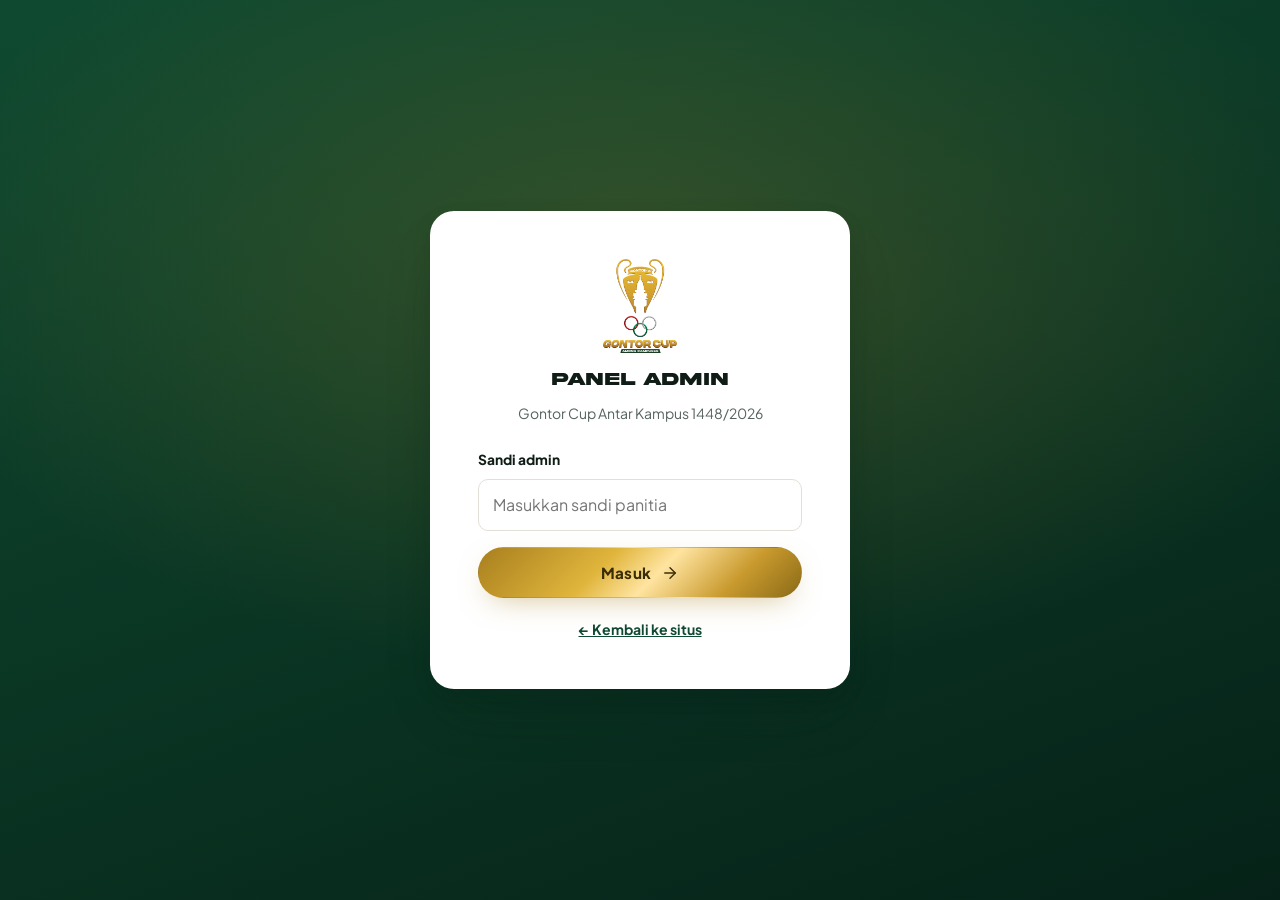
==== commit 602c3802: "Juknis revisi baru + halaman Jadwal Pertandingan Juknis: sumbernya diganti ke revisi tanpa akhiran "" ====
--- a/admin/index.html
+++ b/admin/index.html
@@ -85,6 +85,7 @@
       <button type="button" class="pill" role="tab" data-panel="galeri"     aria-selected="false">Galeri Foto</button>
       <button type="button" class="pill" role="tab" data-panel="drive"      aria-selected="false">Unduh Foto</button>
       <button type="button" class="pill" role="tab" data-panel="lomba"      aria-selected="false">Juklak Lomba</button>
+      <button type="button" class="pill" role="tab" data-panel="jadwal"     aria-selected="false">Jadwal</button>
       <button type="button" class="pill" role="tab" data-panel="kiriman"    aria-selected="false">Kiriman Masuk</button>
       <button type="button" class="pill" role="tab" data-panel="setelan"    aria-selected="false">Setelan</button>
     </nav>
@@ -185,10 +186,34 @@
       </div>
     </section>
 
+    <!-- ---------------- JADWAL ---------------- -->
+    <section class="adm-panel" data-isi="jadwal" hidden>
+      <div class="section-head" style="margin-bottom:var(--s-5)">
+        <span class="eyebrow">Bagian 6</span>
+        <h2 class="display">Jadwal Pertandingan</h2>
+        <p class="lead">Baris yang jamnya sama persis digabung jadi satu kartu di situs,
+           dan urutannya ditentukan jamnya sendiri. Jadi tidak perlu menyusun ulang baris
+           setelah mengubah jam.</p>
+      </div>
+      <div id="daftar-jadwal-adm"></div>
+      <button type="button" class="btn btn--ghost" id="tambah-hari-jadwal">
+        <svg viewBox="0 0 24 24" fill="none" stroke="currentColor" stroke-width="2" stroke-linecap="round" aria-hidden="true"><path d="M12 5v14M5 12h14"/></svg>
+        <span class="btn__label">Tambah hari</span>
+      </button>
+      <div class="adm-simpan">
+        <button type="button" class="btn btn--gold" data-simpan="jadwal">
+          <span class="btn__label">Simpan Jadwal</span>
+        </button>
+        <button type="button" class="btn btn--ghost" id="pulihkan-jadwal">
+          <span class="btn__label">Kembalikan ke jadwal panitia</span>
+        </button>
+      </div>
+    </section>
+
     <!-- ---------------- KIRIMAN ---------------- -->
     <section class="adm-panel" data-isi="kiriman" hidden>
       <div class="section-head" style="margin-bottom:var(--s-5)">
-        <span class="eyebrow">Bagian 6</span>
+        <span class="eyebrow">Bagian 7</span>
         <h2 class="display">Kiriman Masuk</h2>
         <p class="lead">Data pendaftaran dan karya yang dikirim lewat situs. Sumber datanya sama
            persis dengan Spreadsheet; tabel ini hanya untuk melihat cepat.</p>
@@ -204,7 +229,7 @@
     <!-- ---------------- SETELAN ---------------- -->
     <section class="adm-panel" data-isi="setelan" hidden>
       <div class="section-head" style="margin-bottom:var(--s-5)">
-        <span class="eyebrow">Bagian 7</span>
+        <span class="eyebrow">Bagian 8</span>
         <h2 class="display">Setelan</h2>
       </div>
 
@@ -243,6 +268,7 @@
 
 <script src="../assets/js/config.js"></script>
 <script src="../assets/js/api.js"></script>
+<script src="jadwal-bawaan.js"></script>
 <script src="admin.js"></script>
 </body>
 </html>
--- a/assets/css/style.css
+++ b/assets/css/style.css
@@ -231,9 +231,6 @@
   color:var(--gold-700);margin-bottom:var(--s-3);
 }
 .section--dark .eyebrow,.page-hero .eyebrow{color:var(--gold-300)}
-.eyebrow::before{
-  content:"";width:26px;height:2px;border-radius:2px;background:var(--grad-gold);
-}
 .section-head{max-width:70ch;margin-bottom:var(--s-7)}
 .section-head.center{margin-inline:auto;text-align:center}
 .section-head.center .eyebrow{justify-content:center}
@@ -374,7 +371,14 @@
   transition:border-color var(--t) var(--e-out),box-shadow var(--t) var(--e-out);
 }
 .site-header.is-stuck{border-bottom-color:var(--line);box-shadow:0 6px 24px -18px rgba(6,34,24,.5)}
-.header-inner{display:flex;align-items:center;gap:var(--s-4);min-height:74px}
+/* Header sengaja boleh lebih lebar dari --wrap (1200px). Logo + delapan butir
+   menu + tombol "Daftar Sekarang" butuh 1297px; dikurung 1200px, tombolnya
+   menyembul keluar wadah dan di layar 1366px menimbulkan geseran mendatar.
+   Kalau menu ditambah lagi, UKUR lebarnya, jangan sekadar menambah butir. */
+.header-inner{
+  display:flex;align-items:center;gap:var(--s-4);min-height:74px;
+  width:min(100% - 2*var(--s-5),1320px);
+}
 
 .brand{display:flex;align-items:center;gap:12px;text-decoration:none;flex:none;margin-right:auto}
 .brand img{height:44px;width:auto}
@@ -408,7 +412,12 @@
 }
 .hamburger svg{width:22px;height:22px;color:var(--green-800)}
 
-@media (max-width:1180px){
+/* Batas ini BUKAN angka bulat yang dikira-kira: delapan butir menu + logo +
+   tombol "Daftar Sekarang" butuh 1305 px isi, dan .wrap menyisakan 64 px
+   selokan, jadi header mulai meluber di bawah ~1370 px. Dulu batasnya
+   1180 px dan headernya berdesakan di layar 1200-1300 px. Kalau menu
+   ditambah lagi, ukur ulang lebarnya, jangan sekadar menambah butir. */
+@media (max-width:1380px){
   .nav,.header-cta{display:none}
   .hamburger{display:inline-flex}
 }
@@ -642,6 +651,34 @@
   font-family:var(--f-num);font-size:1rem;
 }
 
+/* ---------- 14b. JADWAL PERTANDINGAN ---------- */
+.jadwal-slot{margin-bottom:var(--s-4)}
+.jadwal-slot__jam{
+  display:flex;align-items:center;gap:8px;margin:0 0 var(--s-4);
+  font-family:var(--f-num);font-size:1.02rem;font-weight:800;
+  letter-spacing:.02em;color:var(--green-700);
+}
+.jadwal-slot__jam svg{width:18px;height:18px;flex:none}
+.jadwal-daftar{list-style:none;padding:0;margin:0;display:flex;flex-direction:column}
+.jadwal-baris{
+  display:flex;align-items:center;flex-wrap:wrap;gap:8px 12px;
+  padding:12px 0;border-top:1px solid var(--line-2);
+}
+.jadwal-baris:first-child{border-top:0;padding-top:0}
+.jadwal-baris__lomba{font-weight:750;color:var(--ink)}
+/* Venue didorong ke kanan pada layar lebar; saat baris membungkus di layar
+   sempit, margin otomatis itu tidak berlaku dan venue turun ke bawahnya. */
+.jadwal-baris__venue{
+  display:flex;align-items:center;gap:6px;margin-left:auto;
+  font-size:.86rem;color:var(--ink-2);
+}
+.jadwal-baris__venue svg{width:15px;height:15px;flex:none;color:var(--gold-700)}
+/* Di layar sempit venue turun ke barisnya sendiri. Tanpa aturan ini
+   margin-left:auto masih mendorongnya ke kanan, jadi rata kanan sendirian. */
+@media (max-width:540px){
+  .jadwal-baris__venue{margin-left:0;width:100%}
+}
+
 /* ---------- 15. GALERI ---------- */
 .gallery{display:grid;gap:var(--s-3);grid-template-columns:repeat(auto-fill,minmax(230px,1fr))}
 .shot{
@@ -667,6 +704,26 @@
   transition:opacity var(--t) var(--e-out),transform var(--t) var(--e-out);
 }
 .shot:hover .shot__cap,.shot:focus-visible .shot__cap{opacity:1;transform:none}
+
+/* Rangka pemuatan galeri. Seluruh isi galeri datang dari Spreadsheet lewat
+   konten.js, jadi halaman tidak punya foto bawaan untuk ditampilkan sambil
+   menunggu. Rangka abu-abu ini yang mengisi jeda itu; kelas .is-memuat
+   dipasang skrip sebaris di galeri.html dan dilepas konten.js. Tanpa
+   JavaScript kelasnya tidak pernah terpasang, jadi yang tampil keadaan
+   kosongnya. */
+#galeri-tabs .galeri-rangka{display:none}
+#galeri-tabs.is-memuat .galeri-rangka{display:block}
+#galeri-tabs.is-memuat .galeri-kosong,
+#galeri-tabs.is-memuat > .pill-nav,
+#galeri-tabs.is-memuat > [role="tabpanel"]{display:none}
+.rangka{
+  display:block;background:var(--line-2);border-radius:var(--r);
+  animation:rangka-kedip 1.5s var(--e-out) infinite;
+}
+.rangka--pill{height:44px;width:clamp(110px,26vw,170px);border-radius:999px}
+.rangka--foto{aspect-ratio:4/3}
+@keyframes rangka-kedip{0%,100%{opacity:1}50%{opacity:.45}}
+@media (prefers-reduced-motion:reduce){.rangka{animation:none}}
 
 .lightbox{
   position:fixed;inset:0;z-index:var(--z-modal);display:none;
--- a/admin/admin.css
+++ b/admin/admin.css
@@ -143,3 +143,31 @@
 
 .adm-tabel-kiriman table { min-width: 900px; font-size: .86rem; }
 .adm-tabel-kiriman td { max-width: 34ch; overflow-wrap: anywhere; }
+
+/* ---------- Tabel jadwal pertandingan ---------- */
+.adm-jadwal-tabel { margin: var(--s-4) 0; }
+.adm-jadwal-kepala,
+.adm-jadwal-baris {
+  display: grid;
+  grid-template-columns: 9rem minmax(0,1.2fr) 9rem minmax(0,1.4fr) 2.5rem;
+  gap: 8px; align-items: center;
+}
+.adm-jadwal-kepala {
+  padding: 0 0 6px; font-size: .72rem; font-weight: 800;
+  letter-spacing: .1em; text-transform: uppercase; color: var(--muted);
+}
+.adm-jadwal-baris { padding: 4px 0; }
+.adm-jadwal-baris .input { font-size: .86rem; padding: 9px 11px; }
+.adm-jadwal-baris .btn { padding: 0; min-height: 34px; font-size: 1.1rem; line-height: 1; }
+
+/* Di layar sempit tiap isian turun ke barisnya sendiri; judul kolom tidak lagi
+   berguna di susunan itu, jadi placeholder tiap kotak yang menggantikannya. */
+@media (max-width: 800px) {
+  .adm-jadwal-kepala { display: none; }
+  .adm-jadwal-baris {
+    grid-template-columns: minmax(0,1fr) 2.5rem;
+    padding: var(--s-3) 0; border-top: 1px solid var(--line-2);
+  }
+  .adm-jadwal-baris .input:nth-child(-n+4) { grid-column: 1; }
+  .adm-jadwal-baris .btn { grid-column: 2; grid-row: 1; }
+}
